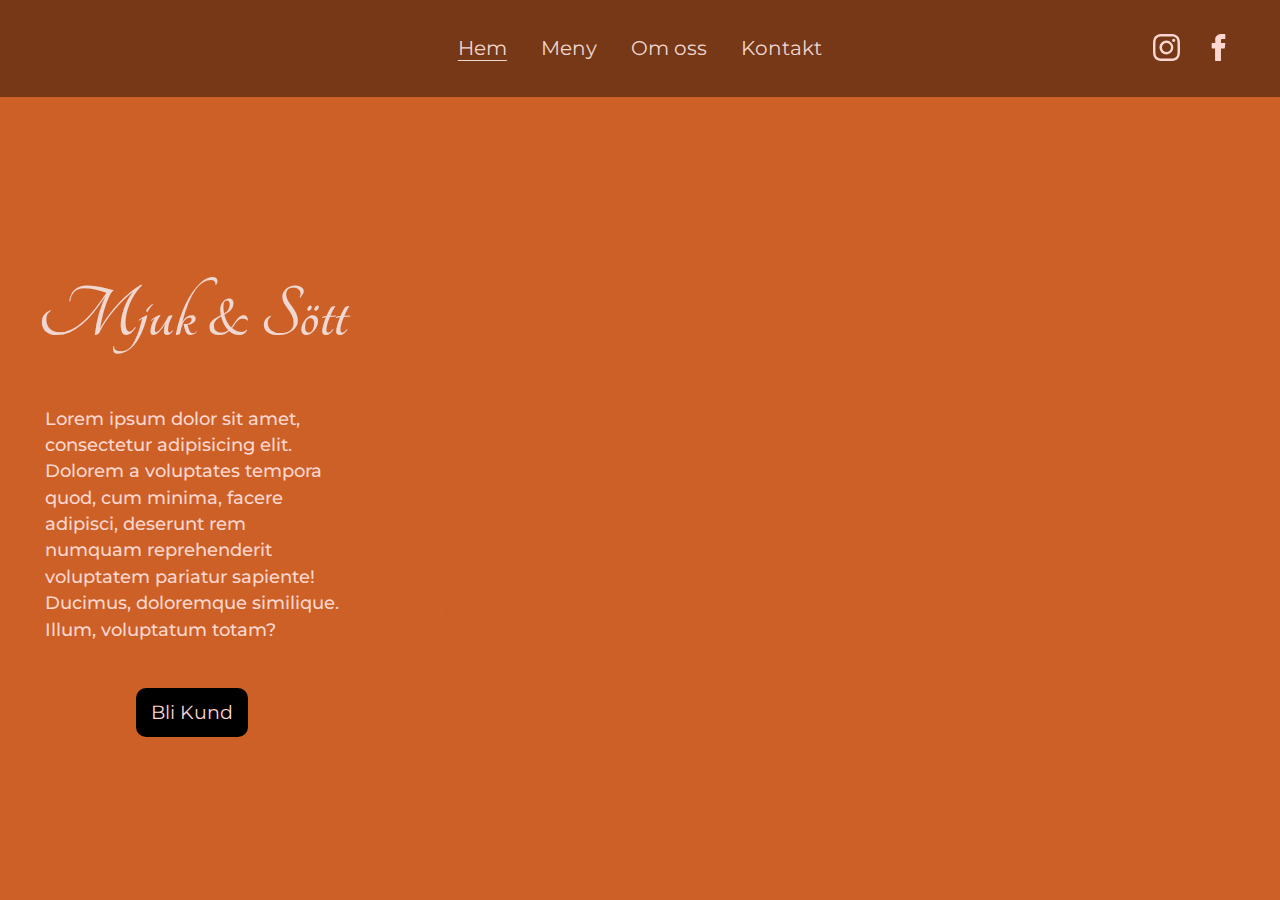
==== index.html @ 887741ff "project" ====
<!DOCTYPE html>
<html lang="en">
  <head>
    <link rel="preconnect" href="https://fonts.googleapis.com" />
    <link rel="preconnect" href="https://fonts.gstatic.com" crossorigin />
    <link
      href="https://fonts.googleapis.com/css2?family=Tangerine&display=swap"
      rel="stylesheet"
    />
    <link
      href="https://fonts.googleapis.com/css2?family=Montserrat&display=swap"
      rel="stylesheet"
    />
    <script defer src="index.js"></script>
    <meta charset="UTF-8" />
    <meta http-equiv="X-UA-Compatible" content="IE=edge" />
    <meta name="viewport" content="width=device-width, initial-scale=1.0" />
    <title>Document</title>
    <link rel="stylesheet" href="style.css" />
  </head>
  <body>
    <header>
      <div id="menu-bar">
        <div id="menu" onclick="onClickMenu()">
          <div id="bar1" class="bar barHeight"></div>
          <div id="bar2" class="bar"></div>
          <div id="bar3" class="bar barHeight"></div>
        </div>
      </div>
    </header>
    <!-- Menu Nav -->
    <main>
      <div class="headerNavContainer">
        <div><a href="index.html" class="underline text-white"> Hem </a></div>
        <div><a href="meny.html" class="text-white"> Meny </a></div>
        <div><a href="about.html" class="text-white"> Om oss </a></div>
        <div><a href="kontakt.html" class="text-white"> Kontakt </a></div>
        <div class="header-menu-actions">
          <div
            class="header-menu-actions-action header-menu-actions-action--social mobile"
          ></div>
          <a target="”_blank”" href="https://www.instagram.com/mjukisott">
            <svg
              width="30"
              height="30"
              fill="currentColor"
              class="bi bi-instagram"
              viewBox="0 0 16 16"
            >
              <path
                d="M8 0C5.829 0 5.556.01 4.703.048 3.85.088 3.269.222 2.76.42a3.917 3.917 0 0 0-1.417.923A3.927 3.927 0 0 0 .42 2.76C.222 3.268.087 3.85.048 4.7.01 5.555 0 5.827 0 8.001c0 2.172.01 2.444.048 3.297.04.852.174 1.433.372 1.942.205.526.478.972.923 1.417.444.445.89.719 1.416.923.51.198 1.09.333 1.942.372C5.555 15.99 5.827 16 8 16s2.444-.01 3.298-.048c.851-.04 1.434-.174 1.943-.372a3.916 3.916 0 0 0 1.416-.923c.445-.445.718-.891.923-1.417.197-.509.332-1.09.372-1.942C15.99 10.445 16 10.173 16 8s-.01-2.445-.048-3.299c-.04-.851-.175-1.433-.372-1.941a3.926 3.926 0 0 0-.923-1.417A3.911 3.911 0 0 0 13.24.42c-.51-.198-1.092-.333-1.943-.372C10.443.01 10.172 0 7.998 0h.003zm-.717 1.442h.718c2.136 0 2.389.007 3.232.046.78.035 1.204.166 1.486.275.373.145.64.319.92.599.28.28.453.546.598.92.11.281.24.705.275 1.485.039.843.047 1.096.047 3.231s-.008 2.389-.047 3.232c-.035.78-.166 1.203-.275 1.485a2.47 2.47 0 0 1-.599.919c-.28.28-.546.453-.92.598-.28.11-.704.24-1.485.276-.843.038-1.096.047-3.232.047s-2.39-.009-3.233-.047c-.78-.036-1.203-.166-1.485-.276a2.478 2.478 0 0 1-.92-.598 2.48 2.48 0 0 1-.6-.92c-.109-.281-.24-.705-.275-1.485-.038-.843-.046-1.096-.046-3.233 0-2.136.008-2.388.046-3.231.036-.78.166-1.204.276-1.486.145-.373.319-.64.599-.92.28-.28.546-.453.92-.598.282-.11.705-.24 1.485-.276.738-.034 1.024-.044 2.515-.045v.002zm4.988 1.328a.96.96 0 1 0 0 1.92.96.96 0 0 0 0-1.92zm-4.27 1.122a4.109 4.109 0 1 0 0 8.217 4.109 4.109 0 0 0 0-8.217zm0 1.441a2.667 2.667 0 1 1 0 5.334 2.667 2.667 0 0 1 0-5.334z"
              /></svg
          ></a>
          <a
            target="”_blank”"
            href="https://www.facebook.com/profile.php?id=100076288097477"
          >
            <svg
              fill="currentColor"
              height="30px"
              width="30px"
              version="1.1"
              id="Layer_1"
              viewBox="0 0 310 310"
              xml:space="preserve"
            >
              <g id="XMLID_834_">
                <path
                  id="XMLID_835_"
                  d="M81.703,165.106h33.981V305c0,2.762,2.238,5,5,5h57.616c2.762,0,5-2.238,5-5V165.765h39.064   c2.54,0,4.677-1.906,4.967-4.429l5.933-51.502c0.163-1.417-0.286-2.836-1.234-3.899c-0.949-1.064-2.307-1.673-3.732-1.673h-44.996   V71.978c0-9.732,5.24-14.667,15.576-14.667c1.473,0,29.42,0,29.42,0c2.762,0,5-2.239,5-5V5.037c0-2.762-2.238-5-5-5h-40.545   C187.467,0.023,186.832,0,185.896,0c-7.035,0-31.488,1.381-50.804,19.151c-21.402,19.692-18.427,43.27-17.716,47.358v37.752H81.703   c-2.762,0-5,2.238-5,5v50.844C76.703,162.867,78.941,165.106,81.703,165.106z"
                />
              </g></svg
          ></a>
        </div>
      </div>
      <!-- //Menu Nav -->

      <div class="mainContainerOne">
        <div class="textAndButton">
          <h1 class="titleFont">Mjuk & Sött</h1>
          <p>
            Lorem ipsum dolor sit amet, consectetur adipisicing elit. Dolorem a
            voluptates tempora quod, cum minima, facere adipisci, deserunt rem
            numquam reprehenderit voluptatem pariatur sapiente! Ducimus,
            doloremque similique. Illum, voluptatum totam?
          </p>
          <a class="button">Bli Kund</a>
        </div>

        <div class="headerContainer">
          <div class="bakelse shapedividers_com-6497"></div>
        </div>
      </div>
      <div class="otherDiv"></div>
    </main>
  </body>
</html>
---- style.css ----
:root {
  margin: 0;
  padding: 0;
  --white-color: #ffd7d1;
  --main-color: #763816;
  --main-color-accent: #a14c1e;
  --secondary-color: #cc6026;
}

body {
  background-color: var(--white-color);
  margin: 0;
  font-weight: 400;
  line-height: 1.5;
  text-align: left;
}
.titleFont {
  font-family: "Tangerine", cursive;
}

.mainContainerOne {
  display: flex;
  justify-content: center;
  align-items: center;
  min-height: calc(100vh - (12vw + 46px));
  background-image: url(bakelse.png);
  background-size: cover;
  background-position: right 55% top 20%;
  background-repeat: repeat;
}

h1 {
  font-size: calc((4 - 1) * 1.2vw + 4rem);
  color: #f0d7d1;
  margin-bottom: 30px;
}

header {
  background-color: var(--main-color);
  padding: 6vw;
}
a {
  color: inherit;
  text-decoration: none;
  cursor: pointer;
}
.textAndButton p {
  font-weight: 500;
  border-radius: 20px;
  max-width: 500px;
  margin: 30px;
  padding: 25px;
  font-family: "Montserrat", sans-serif;
  background-color: var(--secondary-color);
  color: var(--white-color);
}
svg {
  padding: 5px;
  fill: var(--white-color);
}

.underline {
  text-decoration: underline;
  text-decoration-thickness: 1px;
  text-underline-offset: 5px;
}

/*/////////////////////////////////////////////////////*/
/*                   Hamburger Menu                   */
#menu-bar {
  height: 46px;
  margin-right: 10px;
  display: flex;
  justify-content: flex-end;
}
#menu {
  position: relative;
}
.bar {
  border-radius: 3px;
  width: 40px;
  height: 2px;
  margin: 10px;
  background-color: white;
}
#bar1,
#bar3 {
  transition: 0.25s;
}

.change #bar1 {
  transition: 0.25s;
  transform-origin: center;
  position: absolute;
  transform: rotate(135deg);
  bottom: 25%;
}

.change #bar2 {
  opacity: 0;
}

.change #bar3 {
  transition: 0.25s;
  transform-origin: center;
  position: absolute;
  transform: rotate(-135deg);
  top: 25%;
} /*                   Hamburger Menu                   */
/*/////////////////////////////////////////////////////*/

.headerNavContainer {
  font-family: "Montserrat", sans-serif;
  height: inherit;
  display: flex;
  flex-direction: column;
  align-items: center;
  justify-content: center;
  gap: 10px;
  font-size: 8vmin;
}

.header-menu-actions {
  position: absolute;
  bottom: 0px;
}

.headerNavContainer {
  position: absolute;
  width: 100%;
  height: calc(100vh - (12vw + 46px));
  bottom: 0;
  background-color: var(--main-color-accent);
  opacity: 0;
  z-index: -1;
  overflow-x: hidden;
}

/* Make mobile navigation visible */
.navOn {
  opacity: 1;
  z-index: 2;
}
/*///////////////////////////////*/

.button {
  font-size: larger;
  padding: 10px 15px;
  background-color: black;
  color: var(--white-color);
  border-radius: 10px;
  font-family: "Montserrat", sans-serif;
}

.textAndButton {
  position: relative;
  display: grid;
  align-items: center;
  justify-items: center;
}

@media only screen and (pointer: fine) and (min-width: 1024px),
  screen and (min-width: 799px) {
  header {
    padding-top: 2vw;
    padding-bottom: 2vw;
    padding-left: 3vw;
    padding-right: 3vw;
  }
  .headerNavContainer {
    opacity: 1;
    z-index: 1;
    background-color: unset;
    flex-direction: row;
    align-items: center;
    gap: calc(20px + 1.1vw);
    position: absolute;
    top: 0;
    font-size: calc((1.2 - 1) * 1.4vw + 1rem);
    height: calc(46px + 4vw);
  }
  .text-white {
    color: #f0d7d1;
  }
  #menu-bar {
    opacity: 0;
  }
  .header-menu-actions {
    right: 3%;
    top: 25%;
  }
  svg {
    height: 27px;
    width: 27px;
    padding: 10px;
  }
  .mainContainerOne {
    height: calc(100vh - (46px + 4vw));
    display: grid;
    align-items: center;
    grid-template-columns: 30% 70%;
    background: var(--secondary-color);
  }
  .bakelse {
    height: 120%;
    background-image: url(bakelse.png);
    background-repeat: no-repeat;
    background-position: 30%;
    background-size: cover;
  }

  .headerContainer {
    position: relative;
    height: 100%;
    margin: 0;
    overflow: hidden;
  }
  h1 {
    margin: 0;
    user-select: none;
  }
  .textAndButton h1 {
    font-size: calc(4rem + 1vw);
  }

  .textAndButton p {
    opacity: 1;
    position: relative;
    padding: 15px;
    padding-top: 0px;
    font-family: "Montserrat", sans-serif;
    font-size: 1.1rem;
  }
}
@media only screen and (pointer: fine) and (min-width: 800px) and (max-width: 1000px),
  screen and (min-width: 800px) and (max-width: 1000px) {
  .textAndButton h1 {
    font-size: calc(3.5rem + 0.9vw);
  }
}
@media only screen and (min-width: 800px) and (max-width: 1130px),
  screen and (min-width: 800px) and (max-width: 1130px) {
  .textAndButton p {
    margin: 0px;
    padding: 10px;
    padding-left: 30px;
  }
}
@media only screen and (max-width: 799px) {
  .textAndButton h1 {
    font-size: calc((4 - 1) * 1.2vw + 4rem);
  }
}

/* Vertical Wave divider */
.shapedividers_com-6497 {
  overflow: hidden;
  position: relative;
}
.shapedividers_com-6497::before {
  content: "";
  font-family: "shape divider from ShapeDividers.com";
  position: absolute;
  z-index: 3;
  pointer-events: none;
  background-repeat: no-repeat;
  bottom: -0.1vw;
  left: -0.1vw;
  right: -0.1vw;
  top: -0.1vw;
  background-size: 120px 100%;
  background-position: 0% 50%;
  background-image: url('data:image/svg+xml;charset=utf8, <svg xmlns="http://www.w3.org/2000/svg" viewBox="0 0 2.17 35.28" preserveAspectRatio="none"><path d="M.5 35.28C1.04 32.2.07 26 .5 19.13.9 12.26 1.06 5.4.38 0H0v35.28z" fill="%23cc6026"/><path d="M1 35.28c.8-3.17-.38-7.3-.55-10.04-.17-2.76 1.47-9.25 1.3-12.68C1.58 9.14.91 7.92.88 5.52.86 3.12 1.76 0 1.76 0H0v35.28z" opacity=".5" fill="%23cc6026"/><path d="M1.85 35.28c-.83-2.57-.3-7.68-.42-11.8-.12-4.1-.61-6.85-.28-9.57.33-2.73 1.17-5.61 1-8.61-.19-3-.82-4.73-.84-5.3H.1v35.28z" opacity=".5" fill="%23cc6026"/></svg>');
}
/* // Vertical Wave divider */

/* Menu */

.menuContainer h1 {
  text-align: center;
  color: var(--main-color);
}

/* Menu */

/* Kontakt */

.formContainer {
  background: var(--white-color);

  display: flex;
  flex-direction: column;
  justify-content: center;
  align-items: center;
}

form {
  display: flex;
  flex-direction: column;
  font-family: "Montserrat", sans-serif;
  text-align: center;
  align-items: center;
  padding: 2rem;
  border: solid 1px black;
}

input {
  border-color: #f3ccc7;
  width: 100%;
  margin: 10px;
  padding: 10px;
}

textarea {
  border-color: #f3ccc7;
  min-height: 100px;
  resize: vertical;
  font-family: "Montserrat", sans-serif;
  padding: 10px;
  width: 100%;
}

.form-submit-button {
  font-weight: 600;
  color: var(--white-color);
  font-family: "Montserrat", sans-serif;
  background: var(--main-color);
  width: 100px;
  margin: 10px;
  padding: 10px;
  border: 0;
  border-radius: 10px;
}

.formContainer p {
  margin-left: auto;
  margin-right: auto;
  max-width: 600px;
  text-align: center;
  font-size: 18px;
  font-weight: 600;
  font-family: "Montserrat", sans-serif;
}

/*// Kontakt*/

/* About */

.about-container h1 {
  text-align: center;
}

.about-container p {
  margin-left: auto;
  margin-right: auto;
  max-width: 600px;
  text-align: center;
  font-size: 18px;
  font-weight: 600;
  font-family: "Montserrat", sans-serif;
}

/* temporary */
.about-container h1,
.formContainer h1 {
  color: #763816;
}
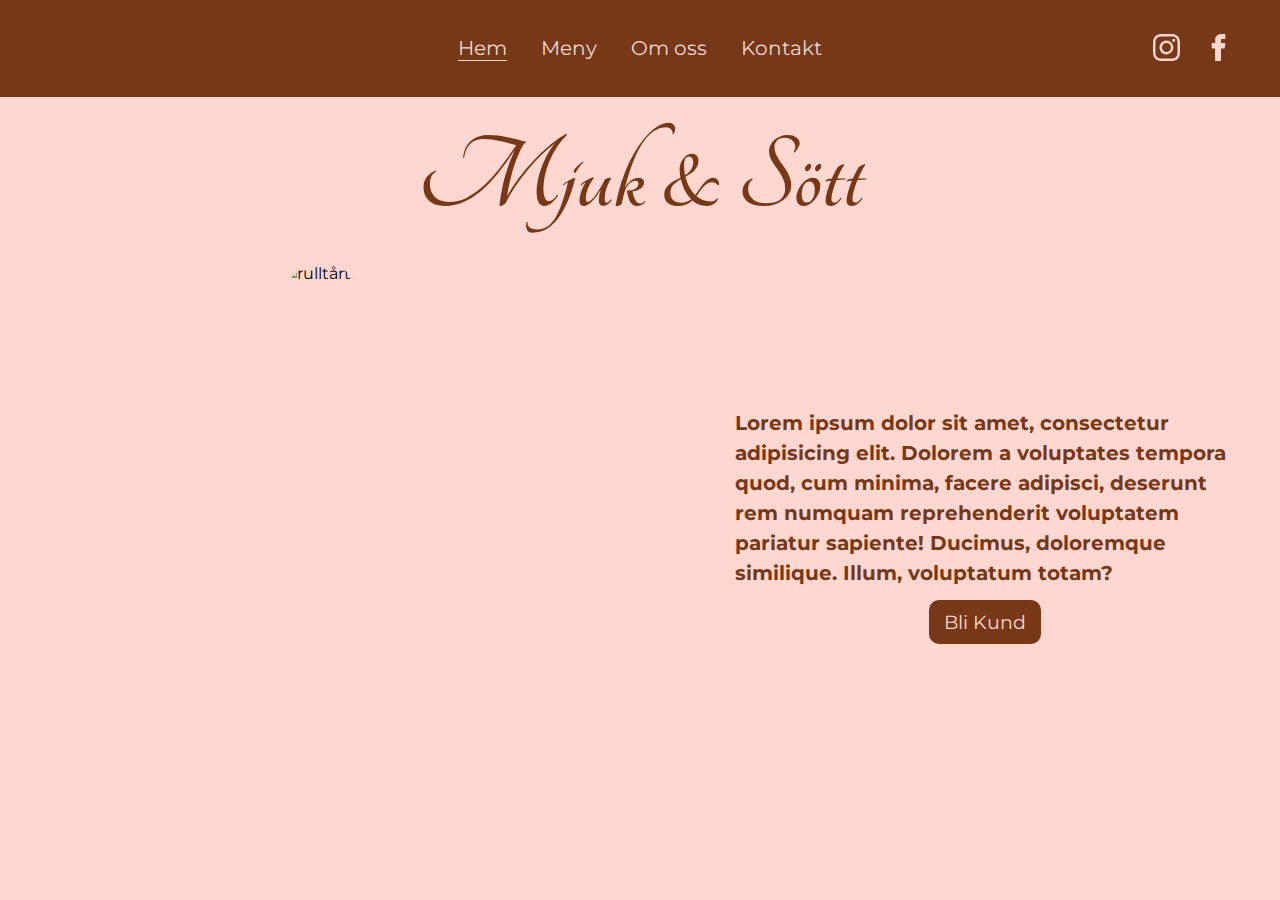
==== commit 174adfcd: "homepage update" ====
--- a/index.html
+++ b/index.html
@@ -74,24 +74,19 @@
         </div>
       </div>
       <!-- //Menu Nav -->
-
-      <div class="mainContainerOne">
-        <div class="textAndButton">
-          <h1 class="titleFont">Mjuk & Sött</h1>
-          <p>
+      <h1>Mjuk & Sött</h1>
+      <div class="home-container">
+        <img alt="rulltårta" id="bakelse" src="bakelse.png" />
+        <div class="button-text-container">
+          <p class="home-text">
             Lorem ipsum dolor sit amet, consectetur adipisicing elit. Dolorem a
             voluptates tempora quod, cum minima, facere adipisci, deserunt rem
             numquam reprehenderit voluptatem pariatur sapiente! Ducimus,
             doloremque similique. Illum, voluptatum totam?
           </p>
-          <a class="button">Bli Kund</a>
-        </div>
-
-        <div class="headerContainer">
-          <div class="bakelse shapedividers_com-6497"></div>
+          <a href="kontakt.html" class="button">Bli Kund</a>
         </div>
       </div>
-      <div class="otherDiv"></div>
     </main>
   </body>
 </html>
--- a/style.css
+++ b/style.css
@@ -7,6 +7,10 @@
   --secondary-color: #cc6026;
 }
 
+* {
+  font-family: "Montserrat", sans-serif;
+}
+
 body {
   background-color: var(--white-color);
   margin: 0;
@@ -14,25 +18,16 @@
   line-height: 1.5;
   text-align: left;
 }
-.titleFont {
+
+h1 {
+  text-align: center;
   font-family: "Tangerine", cursive;
-}
-
-.mainContainerOne {
-  display: flex;
-  justify-content: center;
-  align-items: center;
-  min-height: calc(100vh - (12vw + 46px));
-  background-image: url(bakelse.png);
-  background-size: cover;
-  background-position: right 55% top 20%;
-  background-repeat: repeat;
-}
-
-h1 {
   font-size: calc((4 - 1) * 1.2vw + 4rem);
+  color: var(--main-color);
+  margin-bottom: 30px;
+}
+.text-white {
   color: #f0d7d1;
-  margin-bottom: 30px;
 }
 
 header {
@@ -44,16 +39,7 @@
   text-decoration: none;
   cursor: pointer;
 }
-.textAndButton p {
-  font-weight: 500;
-  border-radius: 20px;
-  max-width: 500px;
-  margin: 30px;
-  padding: 25px;
-  font-family: "Montserrat", sans-serif;
-  background-color: var(--secondary-color);
-  color: var(--white-color);
-}
+
 svg {
   padding: 5px;
   fill: var(--white-color);
@@ -126,37 +112,34 @@
 }
 
 .headerNavContainer {
-  position: absolute;
+  position: fixed;
   width: 100%;
   height: calc(100vh - (12vw + 46px));
   bottom: 0;
   background-color: var(--main-color-accent);
   opacity: 0;
   z-index: -1;
-  overflow-x: hidden;
 }
 
 /* Make mobile navigation visible */
-.navOn {
+.no-scroll {
+  overflow: hidden;
+}
+
+.navOn .headerNavContainer {
   opacity: 1;
   z-index: 2;
 }
+
 /*///////////////////////////////*/
 
 .button {
   font-size: larger;
   padding: 10px 15px;
-  background-color: black;
+  background-color: var(--main-color);
   color: var(--white-color);
   border-radius: 10px;
   font-family: "Montserrat", sans-serif;
-}
-
-.textAndButton {
-  position: relative;
-  display: grid;
-  align-items: center;
-  justify-items: center;
 }
 
 @media only screen and (pointer: fine) and (min-width: 1024px),
@@ -179,9 +162,7 @@
     font-size: calc((1.2 - 1) * 1.4vw + 1rem);
     height: calc(46px + 4vw);
   }
-  .text-white {
-    color: #f0d7d1;
-  }
+
   #menu-bar {
     opacity: 0;
   }
@@ -194,70 +175,86 @@
     width: 27px;
     padding: 10px;
   }
-  .mainContainerOne {
-    height: calc(100vh - (46px + 4vw));
-    display: grid;
-    align-items: center;
-    grid-template-columns: 30% 70%;
-    background: var(--secondary-color);
-  }
-  .bakelse {
-    height: 120%;
-    background-image: url(bakelse.png);
-    background-repeat: no-repeat;
-    background-position: 30%;
-    background-size: cover;
-  }
-
-  .headerContainer {
-    position: relative;
-    height: 100%;
-    margin: 0;
-    overflow: hidden;
-  }
+
+  #bakelse {
+    height: 500px;
+  }
+
   h1 {
     margin: 0;
     user-select: none;
   }
-  .textAndButton h1 {
-    font-size: calc(4rem + 1vw);
-  }
-
-  .textAndButton p {
-    opacity: 1;
-    position: relative;
-    padding: 15px;
-    padding-top: 0px;
-    font-family: "Montserrat", sans-serif;
-    font-size: 1.1rem;
-  }
-}
-@media only screen and (pointer: fine) and (min-width: 800px) and (max-width: 1000px),
-  screen and (min-width: 800px) and (max-width: 1000px) {
-  .textAndButton h1 {
-    font-size: calc(3.5rem + 0.9vw);
-  }
-}
-@media only screen and (min-width: 800px) and (max-width: 1130px),
-  screen and (min-width: 800px) and (max-width: 1130px) {
-  .textAndButton p {
-    margin: 0px;
-    padding: 10px;
-    padding-left: 30px;
-  }
-}
-@media only screen and (max-width: 799px) {
-  .textAndButton h1 {
-    font-size: calc((4 - 1) * 1.2vw + 4rem);
+  .home-container {
+    margin-left: auto;
+    margin-right: auto;
+    display: grid;
+    grid-template-columns: 1fr 1fr;
+    align-items: center;
+    justify-items: center;
+  }
+  #bakelse {
+    border-radius: 68px;
+    height: 500px;
+  }
+  .home-text {
+    width: 500px;
+    font-weight: bold;
+    color: var(--main-color);
+    font-size: 20px;
+    text-align: start;
+  }
+  .button-text-container {
+    text-align: center;
+    padding-left: 50px;
+  }
+}
+.home-container {
+  margin-left: auto;
+  margin-right: auto;
+}
+
+#bakelse {
+  display: block;
+  margin-left: auto;
+  margin-right: auto;
+  border-radius: 68px;
+}
+.home-text {
+  padding: 0 20px;
+  margin-left: auto;
+  margin-right: auto;
+  max-width: 500px;
+  font-weight: bold;
+  color: var(--main-color);
+  font-size: 20px;
+  text-align: start;
+}
+.button-text-container {
+  text-align: center;
+}
+@media screen and (max-width: 1250px) {
+  #bakelse {
+    max-height: 400px;
+  }
+}
+@media screen and (max-width: 550px) {
+  #bakelse {
+    width: 90vw;
+  }
+}
+@media screen and (max-width: 1100px) {
+  .home-container {
+    display: block;
   }
 }
 
 /* Vertical Wave divider */
-.shapedividers_com-6497 {
+
+.shapedividers_com-2949 {
   overflow: hidden;
   position: relative;
 }
-.shapedividers_com-6497::before {
+.shapedividers_com-2949::before {
   content: "";
   font-family: "shape divider from ShapeDividers.com";
   position: absolute;
@@ -268,10 +265,11 @@
   left: -0.1vw;
   right: -0.1vw;
   top: -0.1vw;
-  background-size: 120px 100%;
+  background-size: 90px 100%;
   background-position: 0% 50%;
-  background-image: url('data:image/svg+xml;charset=utf8, <svg xmlns="http://www.w3.org/2000/svg" viewBox="0 0 2.17 35.28" preserveAspectRatio="none"><path d="M.5 35.28C1.04 32.2.07 26 .5 19.13.9 12.26 1.06 5.4.38 0H0v35.28z" fill="%23cc6026"/><path d="M1 35.28c.8-3.17-.38-7.3-.55-10.04-.17-2.76 1.47-9.25 1.3-12.68C1.58 9.14.91 7.92.88 5.52.86 3.12 1.76 0 1.76 0H0v35.28z" opacity=".5" fill="%23cc6026"/><path d="M1.85 35.28c-.83-2.57-.3-7.68-.42-11.8-.12-4.1-.61-6.85-.28-9.57.33-2.73 1.17-5.61 1-8.61-.19-3-.82-4.73-.84-5.3H.1v35.28z" opacity=".5" fill="%23cc6026"/></svg>');
-}
+  background-image: url('data:image/svg+xml;charset=utf8, <svg xmlns="http://www.w3.org/2000/svg" viewBox="0 0 2.17 35.28" preserveAspectRatio="none"><path d="M.5 35.28C1.04 32.2.07 26 .5 19.13.9 12.26 1.06 5.4.38 0H0v35.28z" fill="%23ffd7d1"/></svg>');
+}
+
 /* // Vertical Wave divider */
 
 /* Menu */
@@ -280,8 +278,149 @@
   text-align: center;
   color: var(--main-color);
 }
-
-/* Menu */
+.menu-list {
+  display: flex;
+  align-items: center;
+  flex-direction: column;
+  list-style: none;
+  padding: 0;
+  margin: 0;
+}
+.menu-list li {
+  max-width: 850px;
+  display: grid;
+  grid-template-columns: auto auto;
+  align-items: center;
+  justify-items: start;
+  padding-bottom: 20px;
+}
+.menu-list-img-container {
+  width: 400px;
+  height: 400px;
+  overflow: hidden;
+  border-radius: 50%;
+}
+.image-wrapper {
+  height: 100%;
+  width: 100%;
+  position: relative;
+  right: 180px;
+  bottom: 60px;
+}
+
+.image-wrapper img {
+  height: 140%;
+  object-fit: cover;
+}
+
+.image-wrapper.banankaka {
+  bottom: 0px;
+}
+.image-wrapper.tres-leches {
+  bottom: 0;
+  right: 70px;
+}
+.image-wrapper #tres-leches {
+  height: 100%;
+}
+.image-wrapper.bostonkaka {
+  right: 230px;
+  bottom: 0;
+}
+
+.image-wrapper #chokladkaka {
+  height: 100%;
+}
+.image-wrapper.chokladkaka {
+  right: 100px;
+  bottom: 0;
+}
+
+.image-wrapper.rulltårta {
+  right: 150px;
+  bottom: 25px;
+}
+
+.image-wrapper #mandelkaka {
+  height: 120%;
+}
+.image-wrapper.mandelkaka {
+  right: 80px;
+  bottom: 0px;
+}
+
+.menu-list p {
+  font-weight: 600;
+  max-width: 400px;
+  padding-left: 25px;
+  padding-right: 25px;
+}
+
+@media screen and (max-width: 799px) {
+  .menu-list p {
+    padding: 0 10px;
+  }
+  .menu-list-img-container {
+    width: 300px;
+    height: 300px;
+  }
+  .image-wrapper {
+    right: 130px;
+  }
+  .image-wrapper.bostonkaka {
+    right: 180px;
+    bottom: 0;
+  }
+  .image-wrapper.chokladkaka {
+    right: 60px;
+  }
+  .image-wrapper.rulltårta {
+    right: 100px;
+    bottom: 25px;
+  }
+  .image-wrapper.mandelkaka {
+    right: 55px;
+    bottom: 0px;
+  }
+}
+@media screen and (max-width: 500px) {
+  .menu-list-img-container {
+    width: 180px;
+    height: 180px;
+  }
+  .image-wrapper {
+    right: 80px;
+    bottom: 40px;
+  }
+  .menu-list li p {
+    font-size: 0.8rem;
+  }
+  .image-wrapper.tres-leches {
+    bottom: 0;
+    right: 30px;
+  }
+  .image-wrapper.bostonkaka {
+    right: 135px;
+    bottom: 0;
+  }
+  .image-wrapper.chokladkaka {
+    right: 40px;
+    bottom: 0;
+  }
+  .image-wrapper.rulltårta {
+    right: 65px;
+    bottom: 15px;
+  }
+  .image-wrapper.mandelkaka {
+    right: 30px;
+    bottom: 0px;
+  }
+  .image-wrapper #bostonkaka {
+    height: 160%;
+  }
+}
+
+/*//Menu */
 
 /* Kontakt */
 
@@ -301,7 +440,7 @@
   text-align: center;
   align-items: center;
   padding: 2rem;
-  border: solid 1px black;
+  box-shadow: rgba(0, 0, 0, 0.24) 0px 3px 8px;
 }
 
 input {
@@ -333,6 +472,7 @@
 }
 
 .formContainer p {
+  margin-top: 0;
   margin-left: auto;
   margin-right: auto;
   max-width: 600px;
